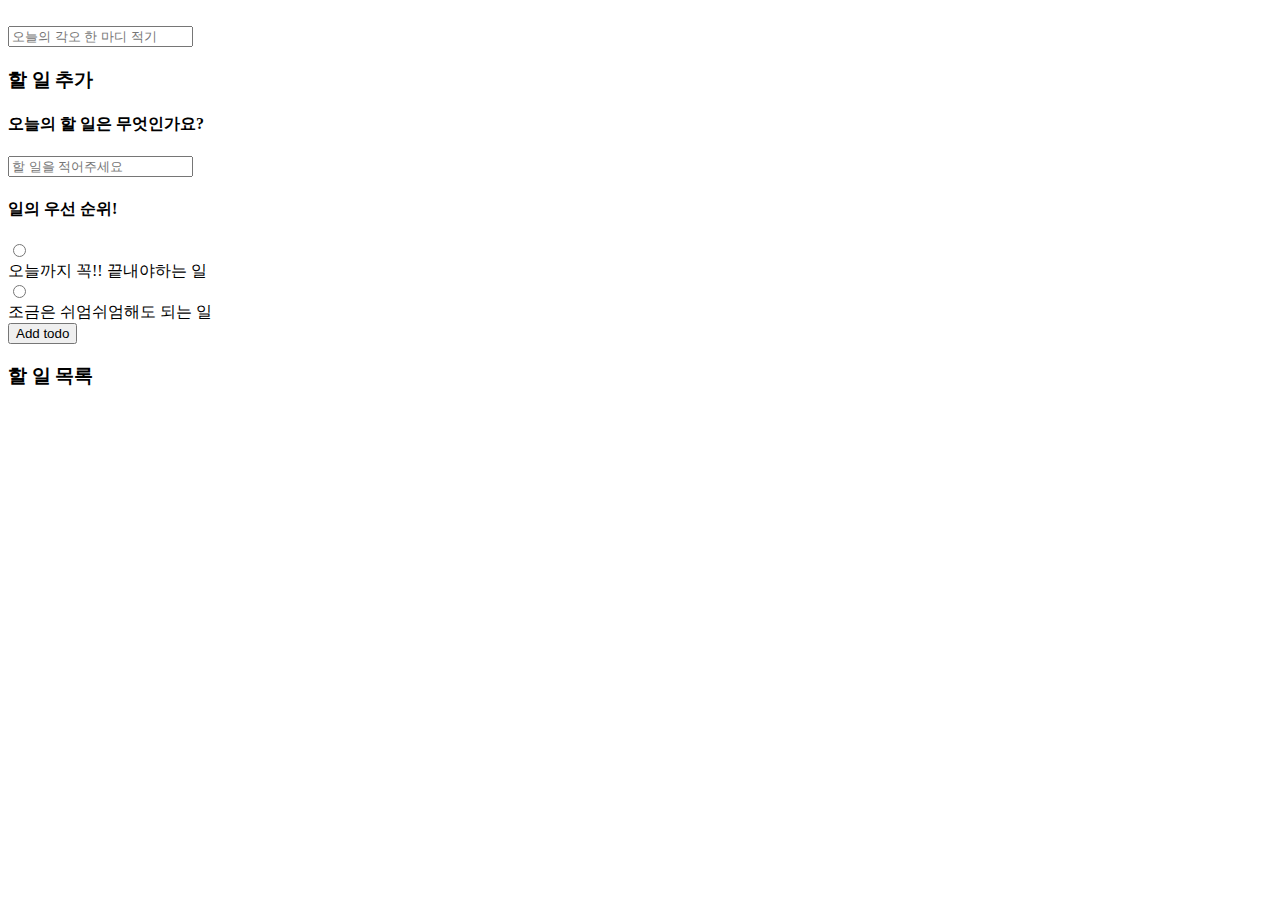
==== index.html @ cac53aa1 "Create index.html" ====
<!DOCTYPE html>
<html lang="en">
<head>
	<meta charset="UTF-8" />
	<meta http-equiv="X-UA-Compatible" content="IE=edge" />
	<meta name="viewport" content="width=device-width, initial-scale=1.0" />
	<title>Todo List</title>

	<link rel="stylesheet" href="main.css" />

	<link rel="preconnect" href="https://fonts.googleapis.com">
	<link rel="preconnect" href="https://fonts.gstatic.com" crossorigin>
	<link href="https://fonts.googleapis.com/css2?family=Fira+Sans:ital,wght@0,400;0,700;0,900;1,400&family=Montserrat:ital,wght@0,400;0,700;0,900;1,400&display=swap" rel="stylesheet">

</head>
<body>
	<main class="app">
		<section class="greeting">
			<h2 class="title">
				<input type="text" id="name" placeholder="오늘의 각오 한 마디 적기" />
			</h2>
		</section>


		<section class="create-todo">
			<h3>할 일 추가</h3>
			<form id="new-todo-form">
				<h4>오늘의 할 일은 무엇인가요?</h4>
				<input 
					type="text" 
					placeholder="할 일을 적어주세요"
					name="content"
					id="content" />
				
				<h4>일의 우선 순위!</h4>
				<div class="options">
					<label>
						<input type="radio" name="category" id="category1" value="business" /> 
						<span class="bubble business"></span>
						<div>오늘까지 꼭!! 끝내야하는 일</div>
					</label>
					<label>
						<input type="radio" name="category" id="category2" value="personal" />
						<span class="bubble personal"></span>
						<div>조금은 쉬엄쉬엄해도 되는 일</div>
					</label>
				</div>

				<input type="submit" value="Add todo" placeholder="할 일 추가" />
			</form>
		</section>

		<section class="todo-list">
			<h3>할 일 목록</h3>
			<div class="list" id="todo-list"></div>
		</section>

	</main>

	<script src="main.js"></script>

</body>
</html>
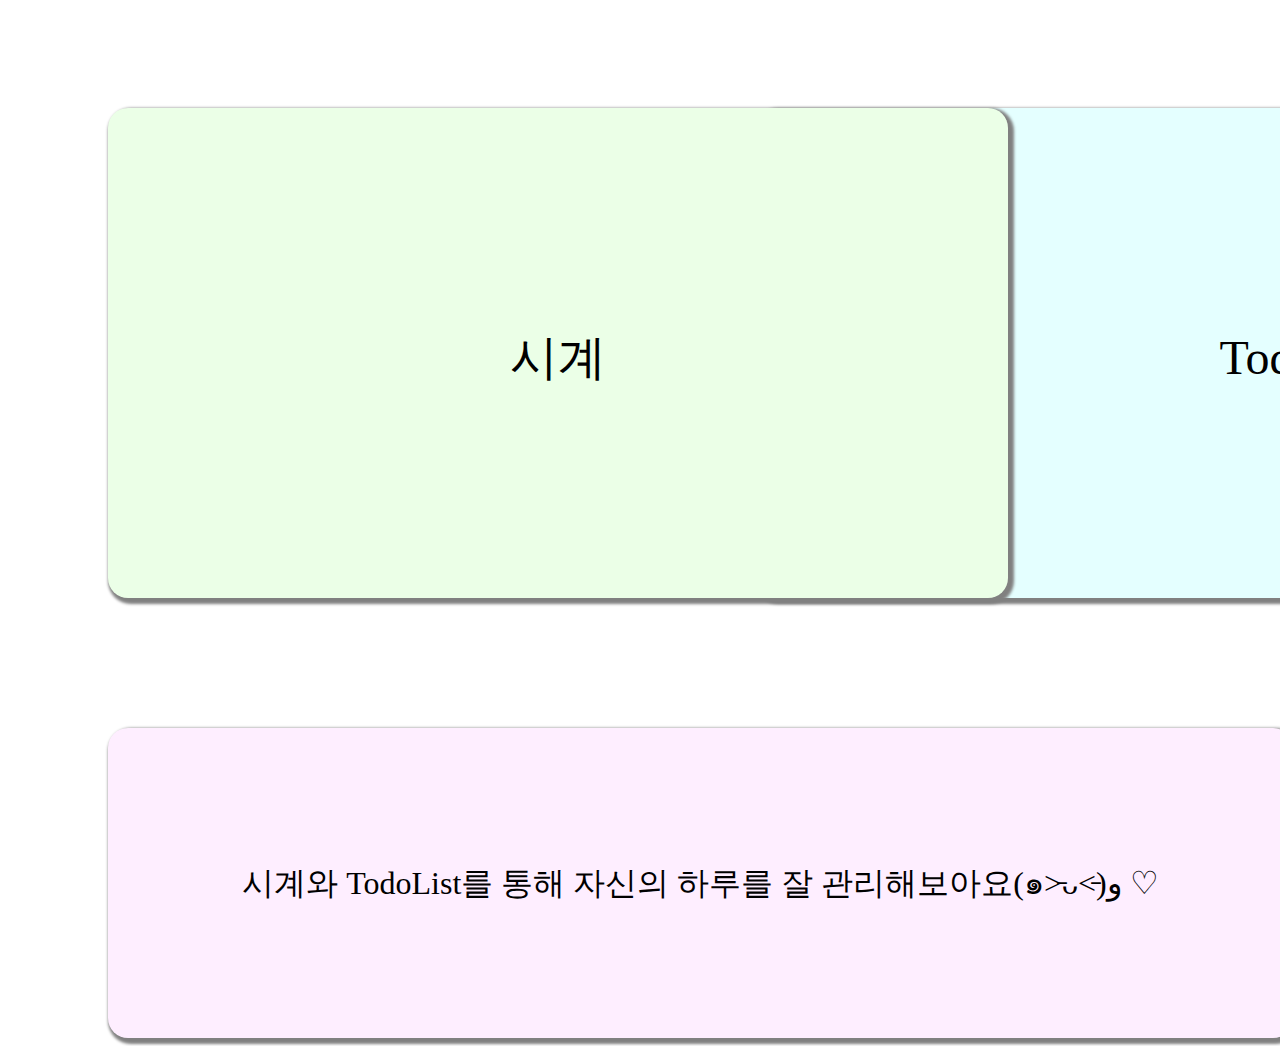
==== commit f4086e55: "Last HomeWork Clear" ====
--- a/index.html
+++ b/index.html
@@ -1,63 +1,27 @@
 <!DOCTYPE html>
 <html lang="en">
 <head>
-	<meta charset="UTF-8" />
-	<meta http-equiv="X-UA-Compatible" content="IE=edge" />
-	<meta name="viewport" content="width=device-width, initial-scale=1.0" />
-	<title>Todo List</title>
-
-	<link rel="stylesheet" href="main.css" />
-
-	<link rel="preconnect" href="https://fonts.googleapis.com">
-	<link rel="preconnect" href="https://fonts.gstatic.com" crossorigin>
-	<link href="https://fonts.googleapis.com/css2?family=Fira+Sans:ital,wght@0,400;0,700;0,900;1,400&family=Montserrat:ital,wght@0,400;0,700;0,900;1,400&display=swap" rel="stylesheet">
-
+    <meta charset="UTF-8">
+    <meta http-equiv="X-UA-Compatible" content="IE=edge">
+    <meta name="viewport" content="width=device-width, initial-scale=1.0">
+    <link rel="stylesheet" href="style.css">
+    <title>Home</title>
 </head>
 <body>
-	<main class="app">
-		<section class="greeting">
-			<h2 class="title">
-				<input type="text" id="name" placeholder="오늘의 각오 한 마디 적기" />
-			</h2>
-		</section>
+  <div class="all">
+    <div id="page1" onclick=page1()>
+        <a href="#" onclick="location.href='page1.html'">시계</a>
+      </div>
 
+      <div id="page2" onclick=page2()>
+        <a href="#" onclick="location.href='page2.html'">TodoList</a>
+      </div>
+  </div>
 
-		<section class="create-todo">
-			<h3>할 일 추가</h3>
-			<form id="new-todo-form">
-				<h4>오늘의 할 일은 무엇인가요?</h4>
-				<input 
-					type="text" 
-					placeholder="할 일을 적어주세요"
-					name="content"
-					id="content" />
-				
-				<h4>일의 우선 순위!</h4>
-				<div class="options">
-					<label>
-						<input type="radio" name="category" id="category1" value="business" /> 
-						<span class="bubble business"></span>
-						<div>오늘까지 꼭!! 끝내야하는 일</div>
-					</label>
-					<label>
-						<input type="radio" name="category" id="category2" value="personal" />
-						<span class="bubble personal"></span>
-						<div>조금은 쉬엄쉬엄해도 되는 일</div>
-					</label>
-				</div>
-
-				<input type="submit" value="Add todo" placeholder="할 일 추가" />
-			</form>
-		</section>
-
-		<section class="todo-list">
-			<h3>할 일 목록</h3>
-			<div class="list" id="todo-list"></div>
-		</section>
-
-	</main>
-
-	<script src="main.js"></script>
-
+  <div id="today">
+    시계와 TodoList를 통해 자신의 하루를 잘 관리해보아요(๑˃̵ᴗ˂̵)و ♡
+  </div>
+    
+    
 </body>
-</html>
+</html>--- a/style.css
+++ b/style.css
@@ -0,0 +1,57 @@
+body {
+    background-color: rgb(255, 255, 255);
+}
+
+#page1 {
+    background-color: rgb(235, 255, 231);
+    padding: 50px;
+    width: 60%;
+    height: 130%;
+    line-height: 400px;
+    text-align: center;
+    font-size: 300%;
+    border-radius: 20px;
+    margin-left: 100px;
+    margin-top: 100px;
+    float: left;
+    box-shadow: 3px 3px 3px 3px gray;
+}
+
+#page2 {
+    background-color: rgb(228, 255, 255);
+    padding: 50px;
+    width: 60%;
+    height: 130%;
+    line-height: 400px;
+    text-align: center;
+    font-size: 300%;
+    border-radius: 20px;
+    margin-left: 1060px;
+    margin-top: 100px;
+    box-shadow: 3px 3px 3px 3px gray;
+}
+
+.all {
+  display: inline-block;
+  justify-items: center;
+  height: 300px;
+}
+
+a {
+  text-decoration: none;
+  color: inherit;
+}
+
+#today {
+  background-color: rgb(254, 238, 255);
+  padding: 30px;
+  width: 89%;
+  height: 250px;
+  border-radius: 20px;
+  text-align: center;
+  font-size: 200%;
+  line-height: 250px;
+  margin-top: 350px;
+  margin-left: 100px;
+  box-shadow: 3px 3px 3px 3px gray;
+}
